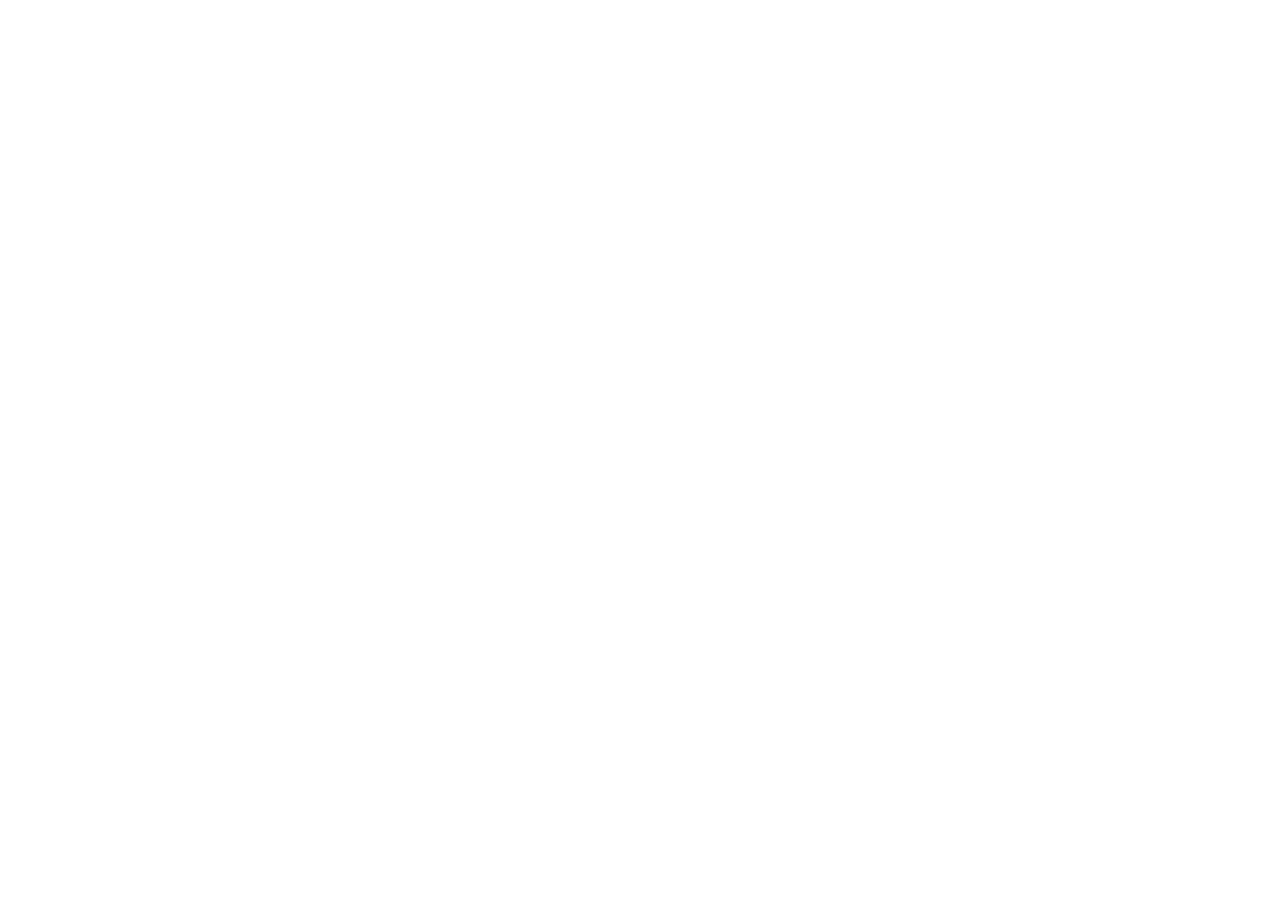
==== contato.html @ d8a39497 "first commit" ====
<!DOCTYPE html>
<html lang="pt-BR">
<head>
    <meta charset="UTF-8">
    <meta name="viewport" content="width=device-width, initial-scale=1.0">
    <title>Contato</title>
</head>
<body>
    
</body>
</html>
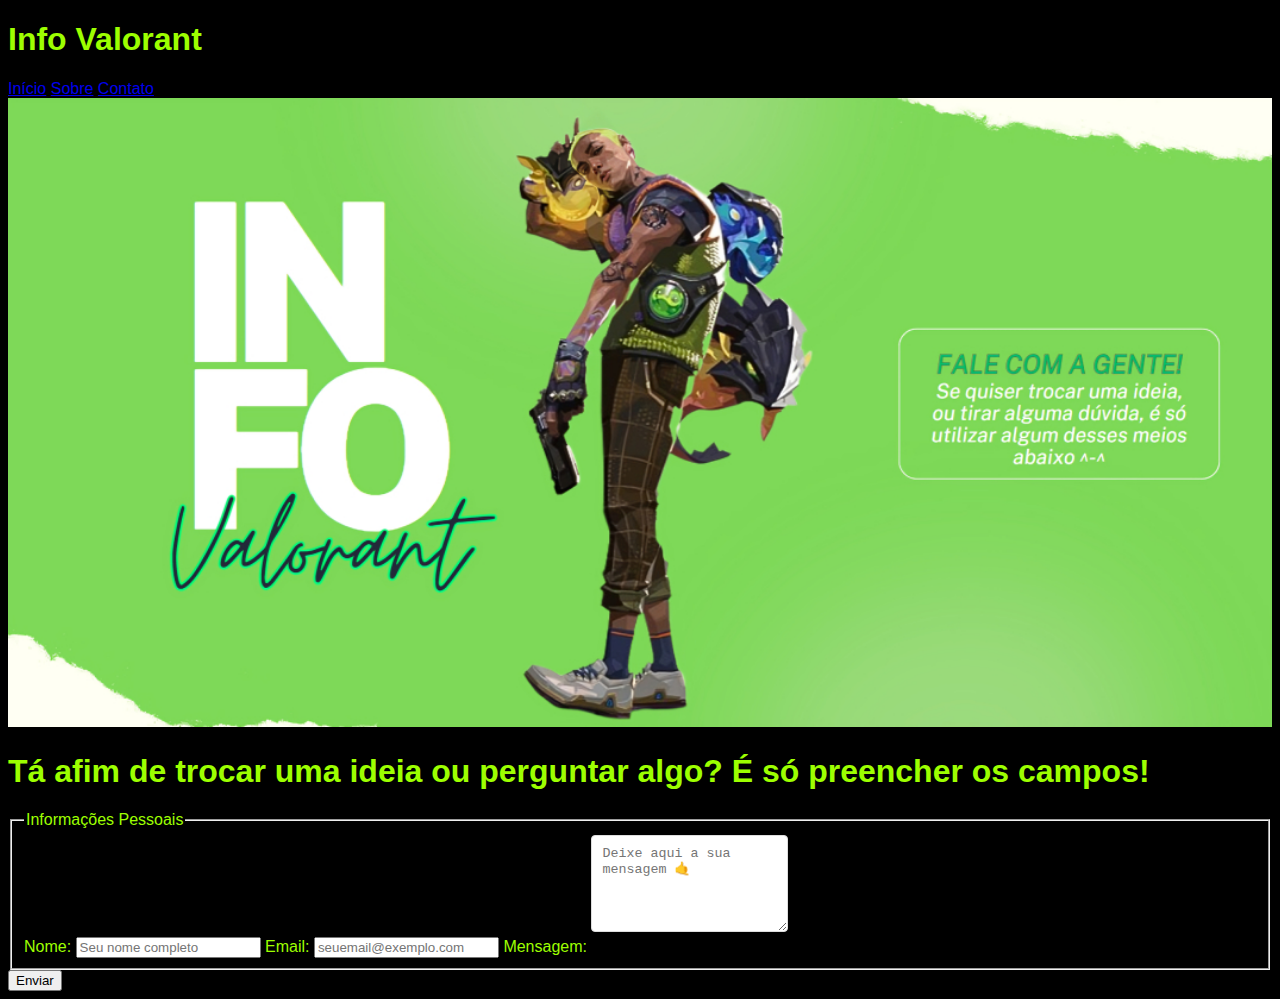
==== commit 448b565f: "q trampo meo, e eu nem terminei ainda" ====
--- a/contato.html
+++ b/contato.html
@@ -4,8 +4,30 @@
     <meta charset="UTF-8">
     <meta name="viewport" content="width=device-width, initial-scale=1.0">
     <title>Contato</title>
+    <link rel="stylesheet" href="./styles.css">
 </head>
 <body>
-    
+    <div class="Contato">
+    <h1>Info Valorant</h1>
+    <a href="index.html" target="_blank">Início</a>    
+    <a href="sobre.html" target="_blank">Sobre</a>
+    <a href="contato.html" target="_blank">Contato</a>
+    <img src="assets/gekko banner contato.jpg" alt="banner gekko">
+
+    <h1>Tá afim de trocar uma ideia ou perguntar algo? É só preencher os campos!</h1>
+    <form action="/submit" method="post" enctype="multipart/form-data" autocomplete="on" novalidate accept-charset="UTF-8" target="_blank">
+        <fieldset>
+        <legend> Informações Pessoais</legend> <label for="nome">Nome: </label>
+        <input type="text" id="nome" name="nome" placeholder="Seu nome completo" required maxlength="100">
+        <label for="email">Email:</label>
+        <input type="email" id="email" name="email" placeholder="seuemail@exemplo.com" required>
+        <label for="mensagem">Mensagem: </label>
+        <textarea id="mensagem" name="mensagem" rows="5" placeholder="Deixe aqui a sua mensagem 🤙"></textarea>
+    </form>
+    </fieldset>
+
+    <button type="submit">Enviar</button>
+
+</div>
 </body>
 </html>--- a/styles.css
+++ b/styles.css
@@ -0,0 +1,59 @@
+body{
+    background-color:rgb(0, 0, 0);
+    color: white;
+        font-family: Lato, sans-serif;
+    text-align:left;
+}
+
+ .Home {
+   
+    font-family: Lato, sans-serif;;
+    color: rgb(98, 0, 255);
+   
+}
+
+ .Sobre {
+    font-family: Lato, sans-serif;;
+    color: rgb(20, 50, 220);
+   
+    
+}
+
+
+.Contato {
+        font-family: Lato, sans-serif;;
+        color: rgb(157, 255, 0);
+}
+
+
+img{
+    width: 100%;
+}
+
+.imagem {
+    width: 10%;
+    padding: 5%;
+}
+
+
+form textarea {
+    width: calc(100% 20px);
+    padding: 10px;
+    margin-bottom: 20px;
+    border: 1px solid #ddd;
+    border-radius: 4px;
+    }
+    
+    
+    form button {
+    background-color: #5cb85c;
+    color: white;
+    padding: 10px 15px;
+    border: none;
+    border-radius: 4px;
+    cursor: pointer;
+    font-size: 16px;
+    }
+    form button:hover {
+    background-color: #4cae4c;
+    }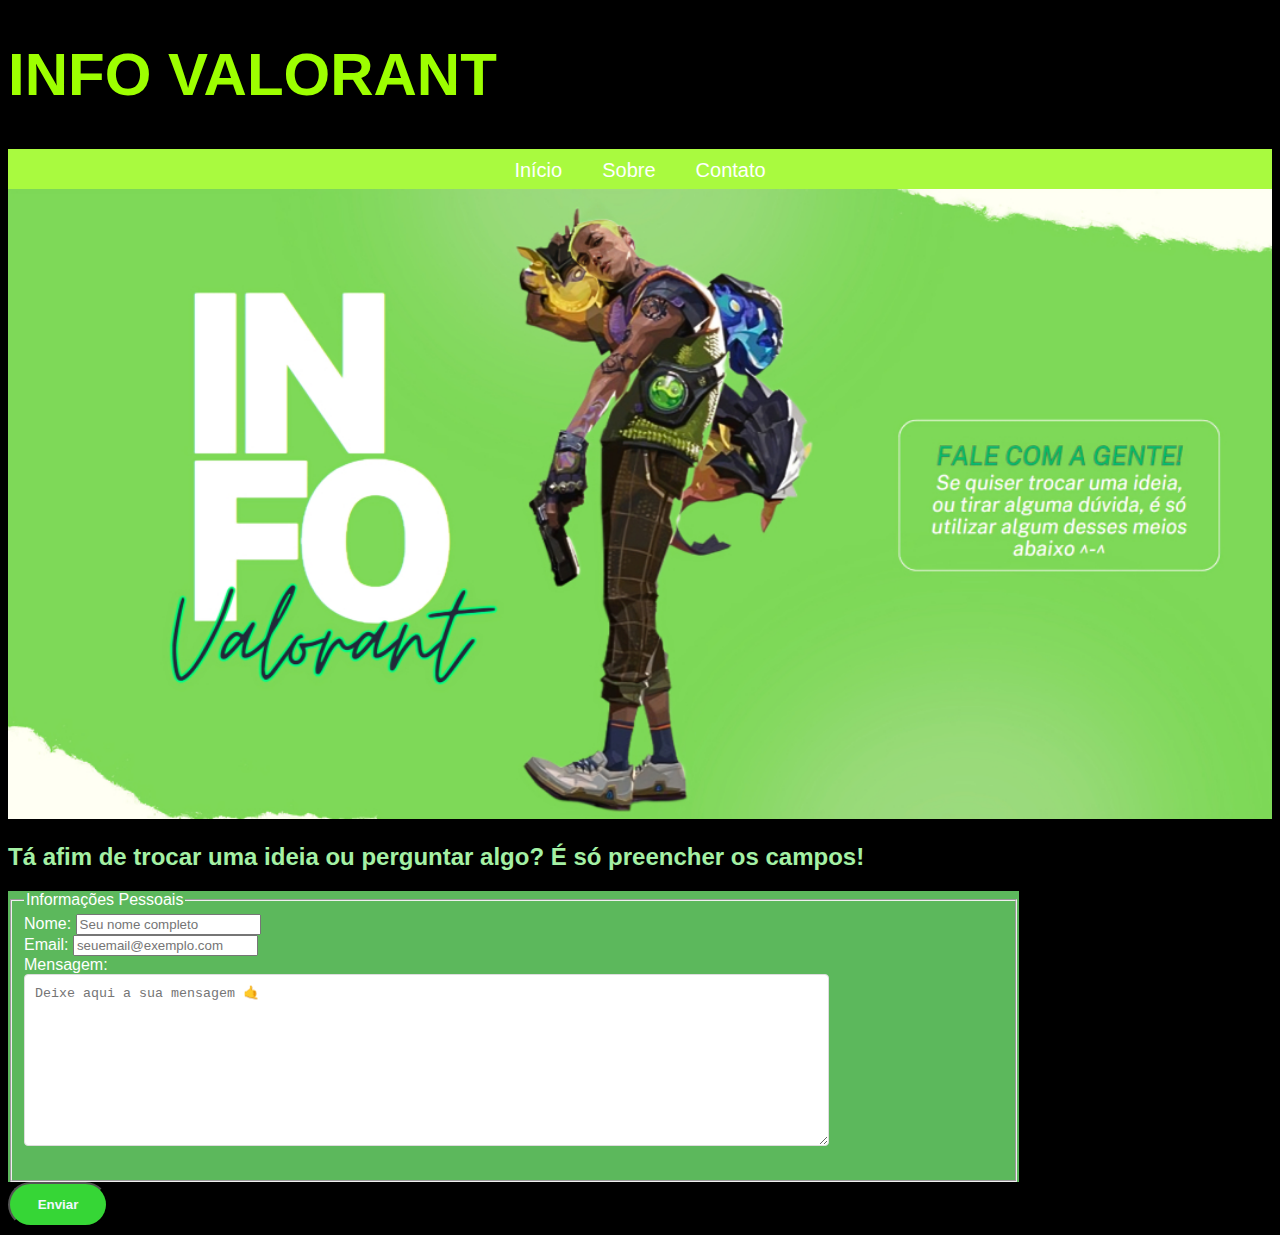
==== commit c892151c: "TERMINEI" ====
--- a/contato.html
+++ b/contato.html
@@ -1,33 +1,46 @@
 <!DOCTYPE html>
 <html lang="pt-BR">
+
 <head>
     <meta charset="UTF-8">
     <meta name="viewport" content="width=device-width, initial-scale=1.0">
     <title>Contato</title>
     <link rel="stylesheet" href="./styles.css">
 </head>
+
 <body>
     <div class="Contato">
-    <h1>Info Valorant</h1>
-    <a href="index.html" target="_blank">Início</a>    
-    <a href="sobre.html" target="_blank">Sobre</a>
-    <a href="contato.html" target="_blank">Contato</a>
-    <img src="assets/gekko banner contato.jpg" alt="banner gekko">
+        <h1>INFO VALORANT</h1>
+        <nav class="contato">
+            <a href="index.html" target="_blank">Início</a>    
+            <a href="sobre.html" target="_blank">Sobre</a>
+            <a href="contato.html" target="_blank">Contato</a>
+        </nav>
+        <img src="assets/gekko banner contato.jpg" alt="banner gekko">
 
-    <h1>Tá afim de trocar uma ideia ou perguntar algo? É só preencher os campos!</h1>
-    <form action="/submit" method="post" enctype="multipart/form-data" autocomplete="on" novalidate accept-charset="UTF-8" target="_blank">
-        <fieldset>
-        <legend> Informações Pessoais</legend> <label for="nome">Nome: </label>
-        <input type="text" id="nome" name="nome" placeholder="Seu nome completo" required maxlength="100">
-        <label for="email">Email:</label>
-        <input type="email" id="email" name="email" placeholder="seuemail@exemplo.com" required>
-        <label for="mensagem">Mensagem: </label>
-        <textarea id="mensagem" name="mensagem" rows="5" placeholder="Deixe aqui a sua mensagem 🤙"></textarea>
-    </form>
+        <div class="campos">
+        <h2>Tá afim de trocar uma ideia ou perguntar algo? É só preencher os campos!</h2>
+    </div>
+        
+        
+    </div>
+
+    <div class="formulario">
+        <form action="/submit" method="post" enctype="multipart/form-data" autocomplete="on" novalidate
+            accept-charset="UTF-8" target="_blank">
+            <fieldset>
+                <legend> Informações Pessoais</legend> <label for="nome">Nome: </label>
+                <input type="text" id="nome" name="nome" placeholder="Seu nome completo" required maxlength="100"><br>
+                <label for="email">Email:</label>
+                <input type="email" id="email" name="email" placeholder="seuemail@exemplo.com" required><br>
+                <label for="mensagem">Mensagem: </label><br>
+                <textarea id="mensagem" name="mensagem" rows="10"
+                    placeholder="Deixe aqui a sua mensagem 🤙"></textarea>
+        </form>
     </fieldset>
+    </div>  
+    
+    <button type="submit">Enviar</button>
+</body>
 
-    <button type="submit">Enviar</button>
-
-</div>
-</body>
 </html>--- a/styles.css
+++ b/styles.css
@@ -1,39 +1,53 @@
-body{
-    background-color:rgb(0, 0, 0);
-    color: white;
-        font-family: Lato, sans-serif;
-    text-align:left;
+body {
+    background-color: rgb(0, 0, 0);
+    color: #ffffff;
+    font-family: Lato, sans-serif;
+    text-align: justify;
 }
 
- .Home {
-   
-    font-family: Lato, sans-serif;;
+.Home {
+
+    font-family: Lato, sans-serif;
     color: rgb(98, 0, 255);
-   
+
 }
 
- .Sobre {
-    font-family: Lato, sans-serif;;
+.Sobre {
+    font-family: Lato, sans-serif;
     color: rgb(20, 50, 220);
-   
-    
+}
+
+.Sobre h1{
+    font-size: 50px;
+}
+
+p{
+    color: #fff;
 }
 
 
 .Contato {
-        font-family: Lato, sans-serif;;
-        color: rgb(157, 255, 0);
+    font-family: Lato, sans-serif;
+    color: rgb(157, 255, 0);
+}
+
+.campos{
+    h2{
+        color: #a4f0a4;
+    }
 }
 
 
-img{
+img {
     width: 100%;
 }
 
-.imagem {
-    width: 10%;
-    padding: 5%;
+.foto-eu {
+    width: 250px;
+    border-radius: 10px;
+
 }
+
 
 
 form textarea {
@@ -42,10 +56,10 @@
     margin-bottom: 20px;
     border: 1px solid #ddd;
     border-radius: 4px;
-    }
-    
-    
-    form button {
+}
+
+
+form button {
     background-color: #5cb85c;
     color: white;
     padding: 10px 15px;
@@ -53,7 +67,84 @@
     border-radius: 4px;
     cursor: pointer;
     font-size: 16px;
-    }
-    form button:hover {
-    background-color: #4cae4c;
-    }+}
+
+
+h1{
+    font-size: 60px;
+}
+
+h2{
+    color: rgb(112, 6, 250);
+}
+
+h3{
+    color: #a672fa;
+}
+
+.formulario{
+    background-color: #5cb85c;
+    width: 80%;
+    
+   
+
+}
+#mensagem{
+width: 80%;
+}
+
+button{
+    width: 100px;
+    height: 45px;
+    border-radius: 50px;
+    color: aliceblue;
+    background-color: #36d636;
+    font-weight: bolder;
+}
+button:hover{
+    background-color: #caffca;
+    color: #414141;
+}
+
+.inicio{
+    background-color: rgb(172, 90, 250);    
+    display: flex;
+    justify-content: center;
+}
+
+.inicio a:hover {
+    background-color: blueviolet;
+    border-radius: 5%;
+}
+
+.sobre{
+    background-color: rgb(63, 250, 250);    
+    display: flex;
+    justify-content: center;
+}
+
+.sobre a:hover {
+    background-color: rgb(0, 122, 236);
+    border-radius: 5%;
+}
+
+.contato{
+    background-color: rgb(169, 250, 63);    
+    display: flex;
+    justify-content: center;
+}
+
+.contato a:hover {
+    background-color: rgb(112, 248, 1);
+    border-radius: 5%;
+}
+
+nav a{
+    text-decoration: none;
+    color: #fff;
+    font-size: 20px;
+    padding: 20px;
+    height: 10px;
+    margin-top: -10px;
+
+}
